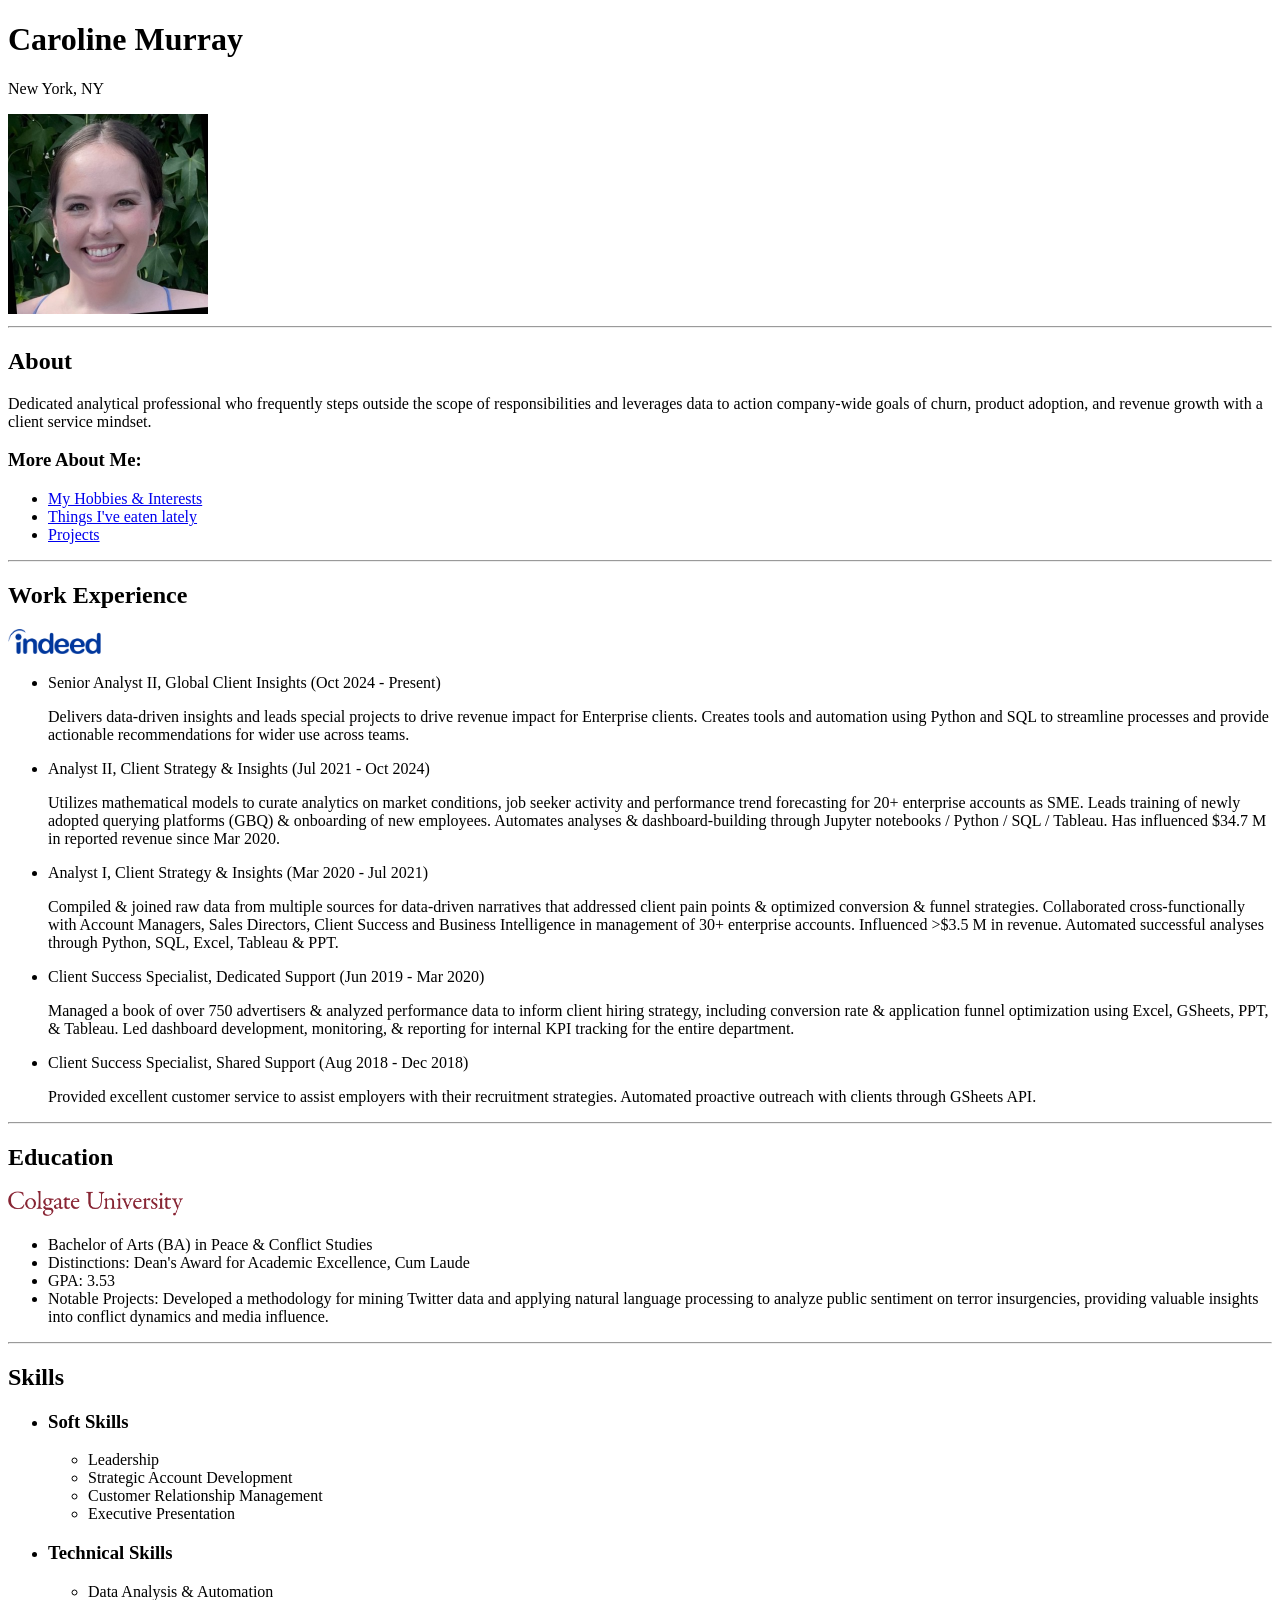
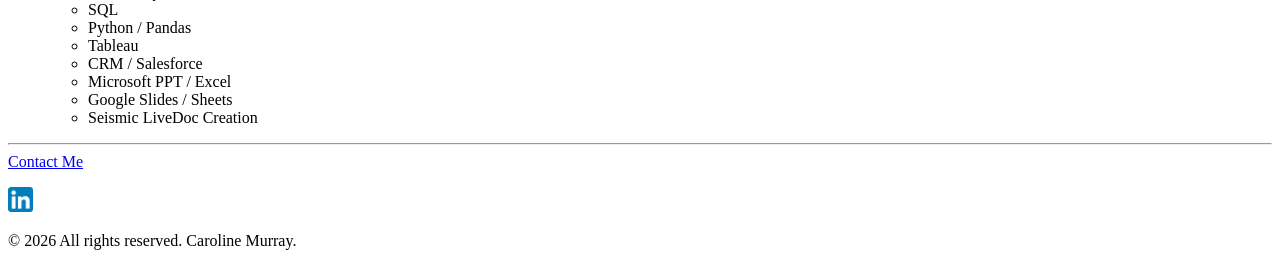
==== index.html @ bff0b768 "Update index.html" ====
<!DOCTYPE html>
<html lang="en">
    <head>
        <meta charset="UTF-8" />
        <title>My Resume</title>
        <link rel="stylesheet" type="text/css" href="/my_resume/style.css"/>
    </head>
    <body>
        <h1>Caroline Murray</h1>
        <p>New York, NY</p>
        <img src="./assets/images/headshot.png" height="200" />
        <hr />
        <h2>About</h2>
        <p>Dedicated analytical professional who frequently steps outside the scope of responsibilities and leverages data to action company-wide goals of churn, product adoption, and revenue growth with a client service mindset.</p>
        <h3>More About Me:</h3>
            <ul>
                <li><a href="./public/hobbies.html">My Hobbies & Interests</a></li>
                <li><a href="./public/eats.html">Things I've eaten lately</a></li>
                <li><a href="./public/projects.html">Projects</a></li>
            </ul>
        
        <hr />
        <h2>Work Experience </h2>
        <img src="./assets/images/Indeed_logo.png" height="25" />
        <br/>
            <ul>
                <li>Senior Analyst II, Global Client Insights (Oct 2024 - Present)</li>
                <p>Delivers data-driven insights and leads special projects to drive revenue impact for Enterprise clients. Creates tools and automation using Python and SQL to streamline processes and provide actionable recommendations for wider use across teams.</p>
                <li>Analyst II, Client Strategy & Insights (Jul 2021 - Oct 2024)</li>
                <p>Utilizes mathematical models to curate analytics on market conditions, job seeker activity and performance trend forecasting for 20+ enterprise accounts as SME. Leads training of newly adopted querying platforms (GBQ) & onboarding of new employees. Automates analyses & dashboard-building through Jupyter notebooks / Python / SQL / Tableau. Has influenced $34.7 M in reported revenue since Mar 2020.</p>
                <li>Analyst I, Client Strategy & Insights (Mar 2020 - Jul 2021)</li>
                <p>Compiled & joined raw data from multiple sources for data-driven narratives that addressed client pain points & optimized conversion & funnel strategies. Collaborated cross-functionally with Account Managers, Sales Directors, Client Success and Business Intelligence in management of 30+ enterprise accounts. Influenced >$3.5 M in revenue. Automated successful analyses through Python, SQL, Excel, Tableau & PPT.</p>
                <li>Client Success Specialist, Dedicated Support (Jun 2019 - Mar 2020)</li>
                <p>Managed a book of over 750 advertisers & analyzed performance data to inform client hiring strategy, including conversion rate & application funnel optimization using Excel, GSheets, PPT, & Tableau. Led dashboard development, monitoring, & reporting for internal KPI tracking for the entire department.</p>
                <li>Client Success Specialist, Shared Support (Aug 2018 - Dec 2018)</li>
                <p>Provided excellent customer service to assist employers with their recruitment strategies. Automated proactive outreach with clients through GSheets API.</p>
            </ul>
        <hr />
        <h2>Education</h2>
            <img src="./assets/images/Colgate_Logo.png" height="25" />
            <br/>
                <ul>
                    <li>Bachelor of Arts (BA) in Peace & Conflict Studies</li>
                    <li>Distinctions: Dean's Award for Academic Excellence, Cum Laude</li>
                    <li>GPA: 3.53</li>
                    <li>Notable Projects: Developed a methodology for mining Twitter data and applying natural language processing to analyze public sentiment on terror insurgencies, providing valuable insights into conflict dynamics and media influence.</li>
                </ul>
        <hr />
        <h2>Skills</h2>
            <ul>
                <li><h3>Soft Skills</h3></li>
                    <ul>
                        <li>Leadership</li>
                        <li>Strategic Account Development</li>
                        <li>Customer Relationship Management</li>
                        <li>Executive Presentation</li>
                    </ul>
                <li><h3>Technical Skills</h3></li>
                    <ul>
                        <li>Data Analysis & Automation</li>
                        <li>SQL</li>
                        <li>Python / Pandas</li>
                        <li>Tableau</li>
                        <li>CRM / Salesforce</li>
                        <li>Microsoft PPT / Excel</li>
                        <li>Google Slides / Sheets</li>
                        <li>Seismic LiveDoc Creation</li>
                    </ul>
                 
            </ul>
        <hr />
        <a href="./public/contact.html">Contact Me</a>
        <p></p>
        <footer>
            <a href="https://www.linkedin.com/in/murraycaroline"><img src="./assets/images/LinkedIn_icon.png" height="25"/></a>
            <p>© 2026 All rights reserved. Caroline Murray.</p>
        </footer>
    </body>
</html>
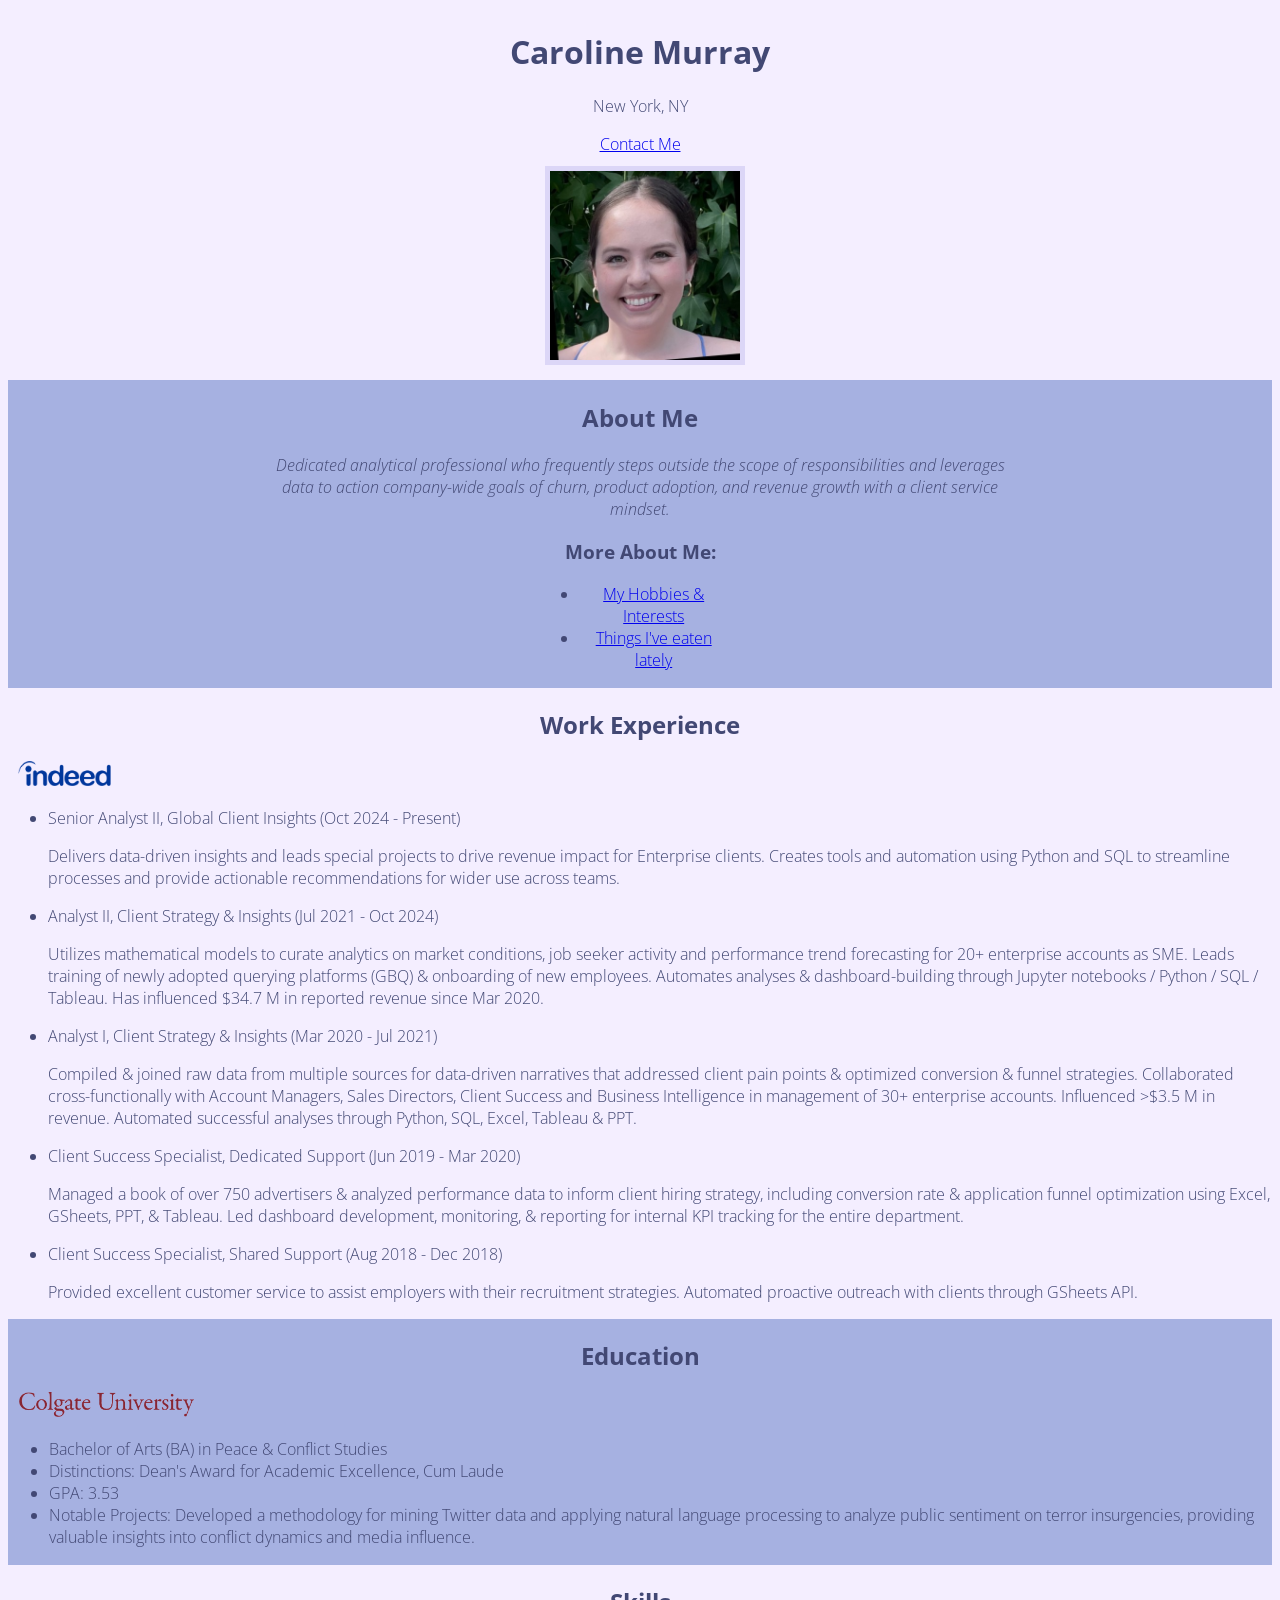
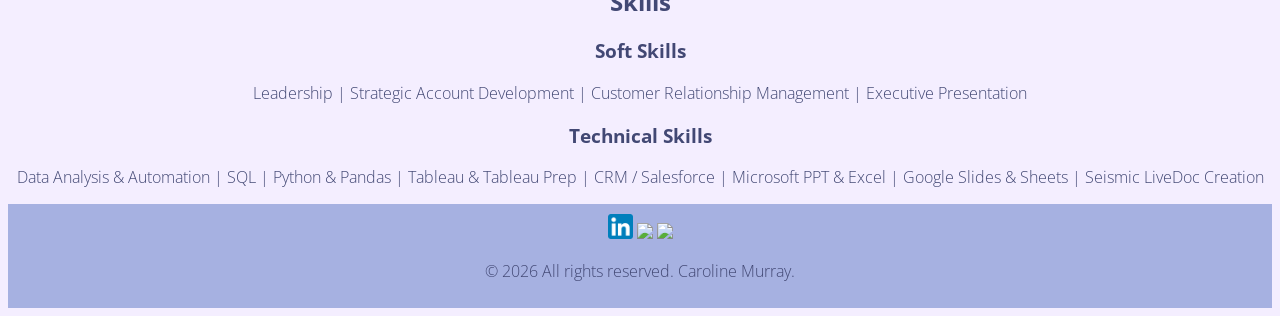
==== commit 4b2ca417: "Update index.html" ====
--- a/index.html
+++ b/index.html
@@ -3,77 +3,69 @@
     <head>
         <meta charset="UTF-8" />
         <title>My Resume</title>
-        <link rel="stylesheet" type="text/css" href="/my_resume/style.css"/>
+        <link rel="stylesheet" href="./style.css"/>
+        <link rel="preconnect" href="https://fonts.googleapis.com">
+        <link rel="preconnect" href="https://fonts.gstatic.com" crossorigin>
+        <link href="https://fonts.googleapis.com/css2?family=Open+Sans:ital,wght@0,300..800;1,300..800&display=swap" rel="stylesheet">
     </head>
     <body>
-        <h1>Caroline Murray</h1>
-        <p>New York, NY</p>
-        <img src="./assets/images/headshot.png" height="200" />
-        <hr />
-        <h2>About</h2>
-        <p>Dedicated analytical professional who frequently steps outside the scope of responsibilities and leverages data to action company-wide goals of churn, product adoption, and revenue growth with a client service mindset.</p>
+        <div class="page-header">
+            <h1>Caroline Murray</h1>
+            <p">New York, NY</p>
+            <a href="./public/contact.html">Contact Me</a>
+        </div>
+        <img id="headshot" src="./assets/images/headshot.png"/>
+        <div class="about">
+            <h2>About Me</h2>
+            <p id="about-text">Dedicated analytical professional who frequently steps outside the scope of responsibilities and leverages data to action company-wide goals of churn, product adoption, and revenue growth with a client service mindset.</p>
+        
         <h3>More About Me:</h3>
-            <ul>
+            <ul id="about-me-list">
                 <li><a href="./public/hobbies.html">My Hobbies & Interests</a></li>
                 <li><a href="./public/eats.html">Things I've eaten lately</a></li>
-                <li><a href="./public/projects.html">Projects</a></li>
             </ul>
-        
-        <hr />
-        <h2>Work Experience </h2>
-        <img src="./assets/images/Indeed_logo.png" height="25" />
-        <br/>
-            <ul>
-                <li>Senior Analyst II, Global Client Insights (Oct 2024 - Present)</li>
-                <p>Delivers data-driven insights and leads special projects to drive revenue impact for Enterprise clients. Creates tools and automation using Python and SQL to streamline processes and provide actionable recommendations for wider use across teams.</p>
-                <li>Analyst II, Client Strategy & Insights (Jul 2021 - Oct 2024)</li>
-                <p>Utilizes mathematical models to curate analytics on market conditions, job seeker activity and performance trend forecasting for 20+ enterprise accounts as SME. Leads training of newly adopted querying platforms (GBQ) & onboarding of new employees. Automates analyses & dashboard-building through Jupyter notebooks / Python / SQL / Tableau. Has influenced $34.7 M in reported revenue since Mar 2020.</p>
-                <li>Analyst I, Client Strategy & Insights (Mar 2020 - Jul 2021)</li>
-                <p>Compiled & joined raw data from multiple sources for data-driven narratives that addressed client pain points & optimized conversion & funnel strategies. Collaborated cross-functionally with Account Managers, Sales Directors, Client Success and Business Intelligence in management of 30+ enterprise accounts. Influenced >$3.5 M in revenue. Automated successful analyses through Python, SQL, Excel, Tableau & PPT.</p>
-                <li>Client Success Specialist, Dedicated Support (Jun 2019 - Mar 2020)</li>
-                <p>Managed a book of over 750 advertisers & analyzed performance data to inform client hiring strategy, including conversion rate & application funnel optimization using Excel, GSheets, PPT, & Tableau. Led dashboard development, monitoring, & reporting for internal KPI tracking for the entire department.</p>
-                <li>Client Success Specialist, Shared Support (Aug 2018 - Dec 2018)</li>
-                <p>Provided excellent customer service to assist employers with their recruitment strategies. Automated proactive outreach with clients through GSheets API.</p>
-            </ul>
-        <hr />
-        <h2>Education</h2>
-            <img src="./assets/images/Colgate_Logo.png" height="25" />
+        </div>
+        <div class="experience">
+            <h2>Work Experience </h2>
+            <img id="indeed-logo" src="./assets/images/Indeed_logo.png" height="25" />
             <br/>
                 <ul>
-                    <li>Bachelor of Arts (BA) in Peace & Conflict Studies</li>
-                    <li>Distinctions: Dean's Award for Academic Excellence, Cum Laude</li>
-                    <li>GPA: 3.53</li>
-                    <li>Notable Projects: Developed a methodology for mining Twitter data and applying natural language processing to analyze public sentiment on terror insurgencies, providing valuable insights into conflict dynamics and media influence.</li>
+                    <li>Senior Analyst II, Global Client Insights (Oct 2024 - Present)</li>
+                    <p>Delivers data-driven insights and leads special projects to drive revenue impact for Enterprise clients. Creates tools and automation using Python and SQL to streamline processes and provide actionable recommendations for wider use across teams.</p>
+                    <li>Analyst II, Client Strategy & Insights (Jul 2021 - Oct 2024)</li>
+                    <p>Utilizes mathematical models to curate analytics on market conditions, job seeker activity and performance trend forecasting for 20+ enterprise accounts as SME. Leads training of newly adopted querying platforms (GBQ) & onboarding of new employees. Automates analyses & dashboard-building through Jupyter notebooks / Python / SQL / Tableau. Has influenced $34.7 M in reported revenue since Mar 2020.</p>
+                    <li>Analyst I, Client Strategy & Insights (Mar 2020 - Jul 2021)</li>
+                    <p>Compiled & joined raw data from multiple sources for data-driven narratives that addressed client pain points & optimized conversion & funnel strategies. Collaborated cross-functionally with Account Managers, Sales Directors, Client Success and Business Intelligence in management of 30+ enterprise accounts. Influenced >$3.5 M in revenue. Automated successful analyses through Python, SQL, Excel, Tableau & PPT.</p>
+                    <li>Client Success Specialist, Dedicated Support (Jun 2019 - Mar 2020)</li>
+                    <p>Managed a book of over 750 advertisers & analyzed performance data to inform client hiring strategy, including conversion rate & application funnel optimization using Excel, GSheets, PPT, & Tableau. Led dashboard development, monitoring, & reporting for internal KPI tracking for the entire department.</p>
+                    <li>Client Success Specialist, Shared Support (Aug 2018 - Dec 2018)</li>
+                    <p>Provided excellent customer service to assist employers with their recruitment strategies. Automated proactive outreach with clients through GSheets API.</p>
                 </ul>
-        <hr />
-        <h2>Skills</h2>
-            <ul>
-                <li><h3>Soft Skills</h3></li>
+        </div>
+        <div class="education">
+            <h2>Education</h2>
+                <img id="colgate-logo" src="./assets/images/Colgate_Logo.png" height="25" />
+                <br/>
                     <ul>
-                        <li>Leadership</li>
-                        <li>Strategic Account Development</li>
-                        <li>Customer Relationship Management</li>
-                        <li>Executive Presentation</li>
+                        <li>Bachelor of Arts (BA) in Peace & Conflict Studies</li>
+                        <li>Distinctions: Dean's Award for Academic Excellence, Cum Laude</li>
+                        <li>GPA: 3.53</li>
+                        <li>Notable Projects: Developed a methodology for mining Twitter data and applying natural language processing to analyze public sentiment on terror insurgencies, providing valuable insights into conflict dynamics and media influence.</li>
                     </ul>
-                <li><h3>Technical Skills</h3></li>
-                    <ul>
-                        <li>Data Analysis & Automation</li>
-                        <li>SQL</li>
-                        <li>Python / Pandas</li>
-                        <li>Tableau</li>
-                        <li>CRM / Salesforce</li>
-                        <li>Microsoft PPT / Excel</li>
-                        <li>Google Slides / Sheets</li>
-                        <li>Seismic LiveDoc Creation</li>
-                    </ul>
-                 
-            </ul>
-        <hr />
-        <a href="./public/contact.html">Contact Me</a>
-        <p></p>
+        </div>
+        <div class="skills">
+            <h2>Skills</h2>
+            <h3>Soft Skills</h3>
+            <p>Leadership | Strategic Account Development | Customer Relationship Management | Executive Presentation</p>
+            <h3>Technical Skills</h3>
+            <p>Data Analysis & Automation | SQL | Python & Pandas | Tableau & Tableau Prep | CRM / Salesforce | Microsoft PPT & Excel | Google Slides & Sheets | Seismic LiveDoc Creation</p>
+        </div>
         <footer>
-            <a href="https://www.linkedin.com/in/murraycaroline"><img src="./assets/images/LinkedIn_icon.png" height="25"/></a>
+            <a href="https://www.linkedin.com/in/murraycaroline" target="_blank"><img src="./assets/images/LinkedIn_icon.png" height="25"/></a>
+            <a href="https://github.com/carolinemurray17" target="_blank"><img src="./assets/images/github-logo.png" height="25"/></a>
+            <a href="https://beliapp.co/app/carolinemurray17" target="_blank"><img src="./assets/images/beli.png" height="25"/></a>
             <p>© 2026 All rights reserved. Caroline Murray.</p>
         </footer>
+
     </body>
 </html>
--- a/style.css
+++ b/style.css
@@ -0,0 +1,68 @@
+html {
+    background-color: #F4EEFF;
+    font-family: "Open Sans", sans-serif;
+    font-optical-sizing: auto;
+    font-weight: 300;
+    font-style: normal;
+    color: #424874
+}
+
+.page-header {
+    text-align: center;
+    padding: 1px;
+    margin-bottom: 10px;
+}
+
+#headshot {
+    width: 15%;
+    border: 5px solid #DCD6F7;
+    margin-left: 42.5%;
+    margin-bottom: 10px;
+}
+
+.about {
+    text-align: center;
+    background-color: #A6B1E1;
+    padding: 1px;
+}
+
+#about-text {
+    font-style: italic;
+    margin-left: 20%;
+    margin-right: 20%;
+}
+
+#about-me-list {
+    margin-left: 42%;
+    margin-right: 43%;
+}
+
+footer {
+    text-align: center;
+    background-color: #A6B1E1;
+    padding: 10px;
+    
+}
+
+h2 {
+    text-align: center;
+}
+
+.education {
+    background-color: #A6B1E1;
+    padding: 1px;
+}
+
+.skills {
+    text-align: center;
+}
+
+#colgate-logo {
+    margin-left: 10px;
+}
+
+#indeed-logo {
+    margin-left: 10px;
+}
+
+
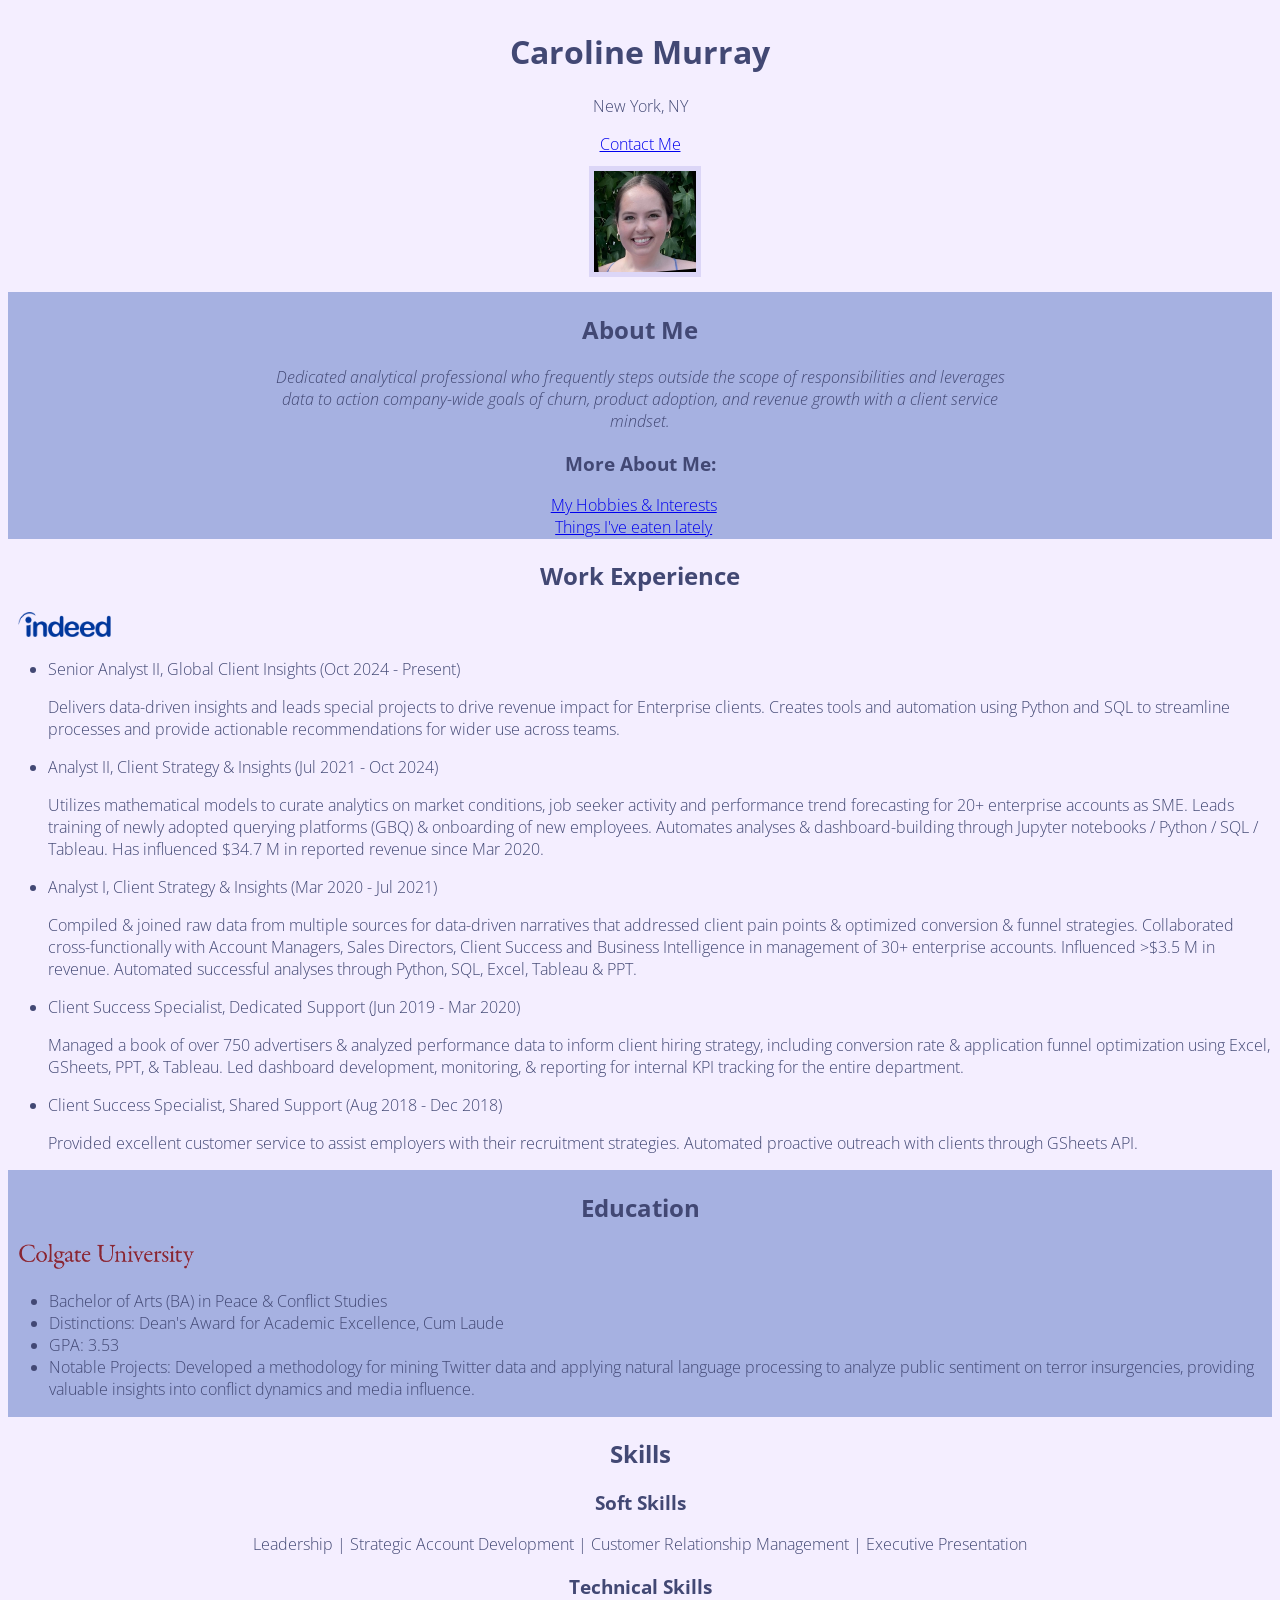
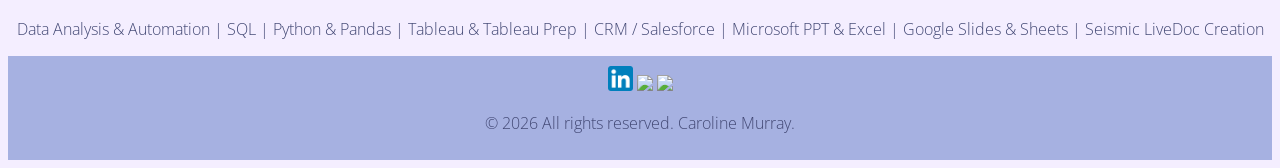
==== commit 4a1daf54: "Update index.html" ====
--- a/index.html
+++ b/index.html
@@ -20,10 +20,11 @@
             <p id="about-text">Dedicated analytical professional who frequently steps outside the scope of responsibilities and leverages data to action company-wide goals of churn, product adoption, and revenue growth with a client service mindset.</p>
         
         <h3>More About Me:</h3>
-            <ul id="about-me-list">
-                <li><a href="./public/hobbies.html">My Hobbies & Interests</a></li>
-                <li><a href="./public/eats.html">Things I've eaten lately</a></li>
-            </ul>
+            <div id="about-me-list">
+                <a href="./public/hobbies.html">My Hobbies & Interests</a>
+                <br/>
+                <a href="./public/eats.html">Things I've eaten lately</a>
+            </div>
         </div>
         <div class="experience">
             <h2>Work Experience </h2>
--- a/style.css
+++ b/style.css
@@ -16,8 +16,9 @@
 #headshot {
     width: 15%;
     border: 5px solid #DCD6F7;
-    margin-left: 42.5%;
+    margin-left: 46%;
     margin-bottom: 10px;
+    width: 8%;
 }
 
 .about {
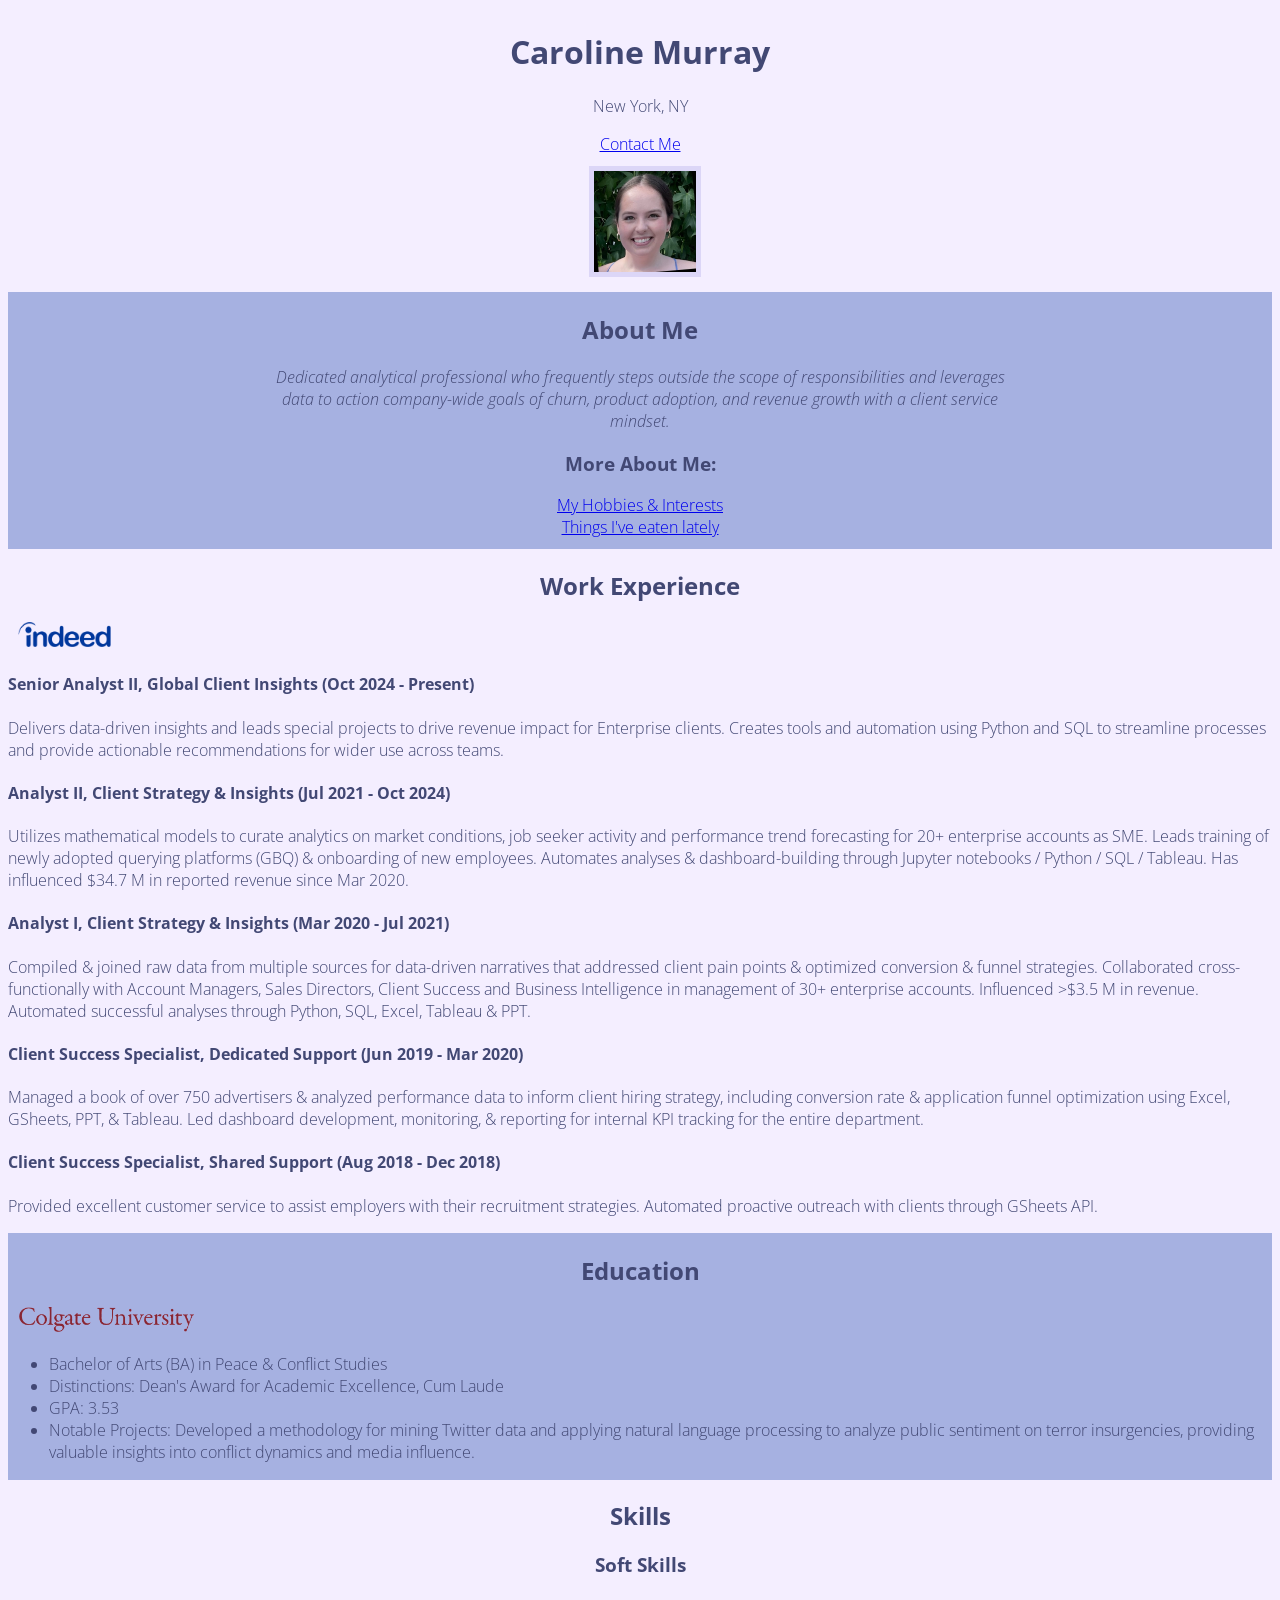
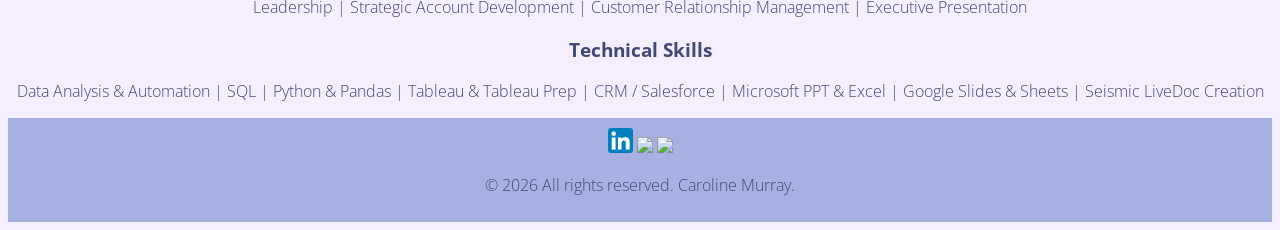
==== commit abd63dc9: "Update index.html" ====
--- a/index.html
+++ b/index.html
@@ -18,8 +18,7 @@
         <div class="about">
             <h2>About Me</h2>
             <p id="about-text">Dedicated analytical professional who frequently steps outside the scope of responsibilities and leverages data to action company-wide goals of churn, product adoption, and revenue growth with a client service mindset.</p>
-        
-        <h3>More About Me:</h3>
+            <h3>More About Me:</h3>
             <div id="about-me-list">
                 <a href="./public/hobbies.html">My Hobbies & Interests</a>
                 <br/>
@@ -28,31 +27,31 @@
         </div>
         <div class="experience">
             <h2>Work Experience </h2>
-            <img id="indeed-logo" src="./assets/images/Indeed_logo.png" height="25" />
+            <a href="https://www.indeed.com"><img id="indeed-logo" src="./assets/images/Indeed_logo.png" height="25"/></a>
             <br/>
-                <ul>
-                    <li>Senior Analyst II, Global Client Insights (Oct 2024 - Present)</li>
-                    <p>Delivers data-driven insights and leads special projects to drive revenue impact for Enterprise clients. Creates tools and automation using Python and SQL to streamline processes and provide actionable recommendations for wider use across teams.</p>
-                    <li>Analyst II, Client Strategy & Insights (Jul 2021 - Oct 2024)</li>
-                    <p>Utilizes mathematical models to curate analytics on market conditions, job seeker activity and performance trend forecasting for 20+ enterprise accounts as SME. Leads training of newly adopted querying platforms (GBQ) & onboarding of new employees. Automates analyses & dashboard-building through Jupyter notebooks / Python / SQL / Tableau. Has influenced $34.7 M in reported revenue since Mar 2020.</p>
-                    <li>Analyst I, Client Strategy & Insights (Mar 2020 - Jul 2021)</li>
-                    <p>Compiled & joined raw data from multiple sources for data-driven narratives that addressed client pain points & optimized conversion & funnel strategies. Collaborated cross-functionally with Account Managers, Sales Directors, Client Success and Business Intelligence in management of 30+ enterprise accounts. Influenced >$3.5 M in revenue. Automated successful analyses through Python, SQL, Excel, Tableau & PPT.</p>
-                    <li>Client Success Specialist, Dedicated Support (Jun 2019 - Mar 2020)</li>
-                    <p>Managed a book of over 750 advertisers & analyzed performance data to inform client hiring strategy, including conversion rate & application funnel optimization using Excel, GSheets, PPT, & Tableau. Led dashboard development, monitoring, & reporting for internal KPI tracking for the entire department.</p>
-                    <li>Client Success Specialist, Shared Support (Aug 2018 - Dec 2018)</li>
-                    <p>Provided excellent customer service to assist employers with their recruitment strategies. Automated proactive outreach with clients through GSheets API.</p>
-                </ul>
+            <div id="experience-list">
+                <h4>Senior Analyst II, Global Client Insights (Oct 2024 - Present)</h4>
+                <p>Delivers data-driven insights and leads special projects to drive revenue impact for Enterprise clients. Creates tools and automation using Python and SQL to streamline processes and provide actionable recommendations for wider use across teams.</p>
+                <h4>Analyst II, Client Strategy & Insights (Jul 2021 - Oct 2024)</h4>
+                <p>Utilizes mathematical models to curate analytics on market conditions, job seeker activity and performance trend forecasting for 20+ enterprise accounts as SME. Leads training of newly adopted querying platforms (GBQ) & onboarding of new employees. Automates analyses & dashboard-building through Jupyter notebooks / Python / SQL / Tableau. Has influenced $34.7 M in reported revenue since Mar 2020.</p>
+                <h4>Analyst I, Client Strategy & Insights (Mar 2020 - Jul 2021)</h4>
+                <p>Compiled & joined raw data from multiple sources for data-driven narratives that addressed client pain points & optimized conversion & funnel strategies. Collaborated cross-functionally with Account Managers, Sales Directors, Client Success and Business Intelligence in management of 30+ enterprise accounts. Influenced >$3.5 M in revenue. Automated successful analyses through Python, SQL, Excel, Tableau & PPT.</p>
+                <h4>Client Success Specialist, Dedicated Support (Jun 2019 - Mar 2020)</h4>
+                <p>Managed a book of over 750 advertisers & analyzed performance data to inform client hiring strategy, including conversion rate & application funnel optimization using Excel, GSheets, PPT, & Tableau. Led dashboard development, monitoring, & reporting for internal KPI tracking for the entire department.</p>
+                <h4>Client Success Specialist, Shared Support (Aug 2018 - Dec 2018)</h4>
+                <p>Provided excellent customer service to assist employers with their recruitment strategies. Automated proactive outreach with clients through GSheets API.</p>
+            </div>
         </div>
         <div class="education">
             <h2>Education</h2>
-                <img id="colgate-logo" src="./assets/images/Colgate_Logo.png" height="25" />
-                <br/>
-                    <ul>
-                        <li>Bachelor of Arts (BA) in Peace & Conflict Studies</li>
-                        <li>Distinctions: Dean's Award for Academic Excellence, Cum Laude</li>
-                        <li>GPA: 3.53</li>
-                        <li>Notable Projects: Developed a methodology for mining Twitter data and applying natural language processing to analyze public sentiment on terror insurgencies, providing valuable insights into conflict dynamics and media influence.</li>
-                    </ul>
+            <a href="https://www.colgate.edu"><img id="colgate-logo" src="./assets/images/Colgate_Logo.png" height="25"/></a>
+            <br/>
+            <ul>
+                <li>Bachelor of Arts (BA) in Peace & Conflict Studies</li>
+                <li>Distinctions: Dean's Award for Academic Excellence, Cum Laude</li>
+                <li>GPA: 3.53</li>
+                <li>Notable Projects: Developed a methodology for mining Twitter data and applying natural language processing to analyze public sentiment on terror insurgencies, providing valuable insights into conflict dynamics and media influence.</li>
+            </ul>
         </div>
         <div class="skills">
             <h2>Skills</h2>
--- a/style.css
+++ b/style.css
@@ -34,8 +34,8 @@
 }
 
 #about-me-list {
-    margin-left: 42%;
-    margin-right: 43%;
+    text-align: center;
+    margin-bottom: 10px;
 }
 
 footer {
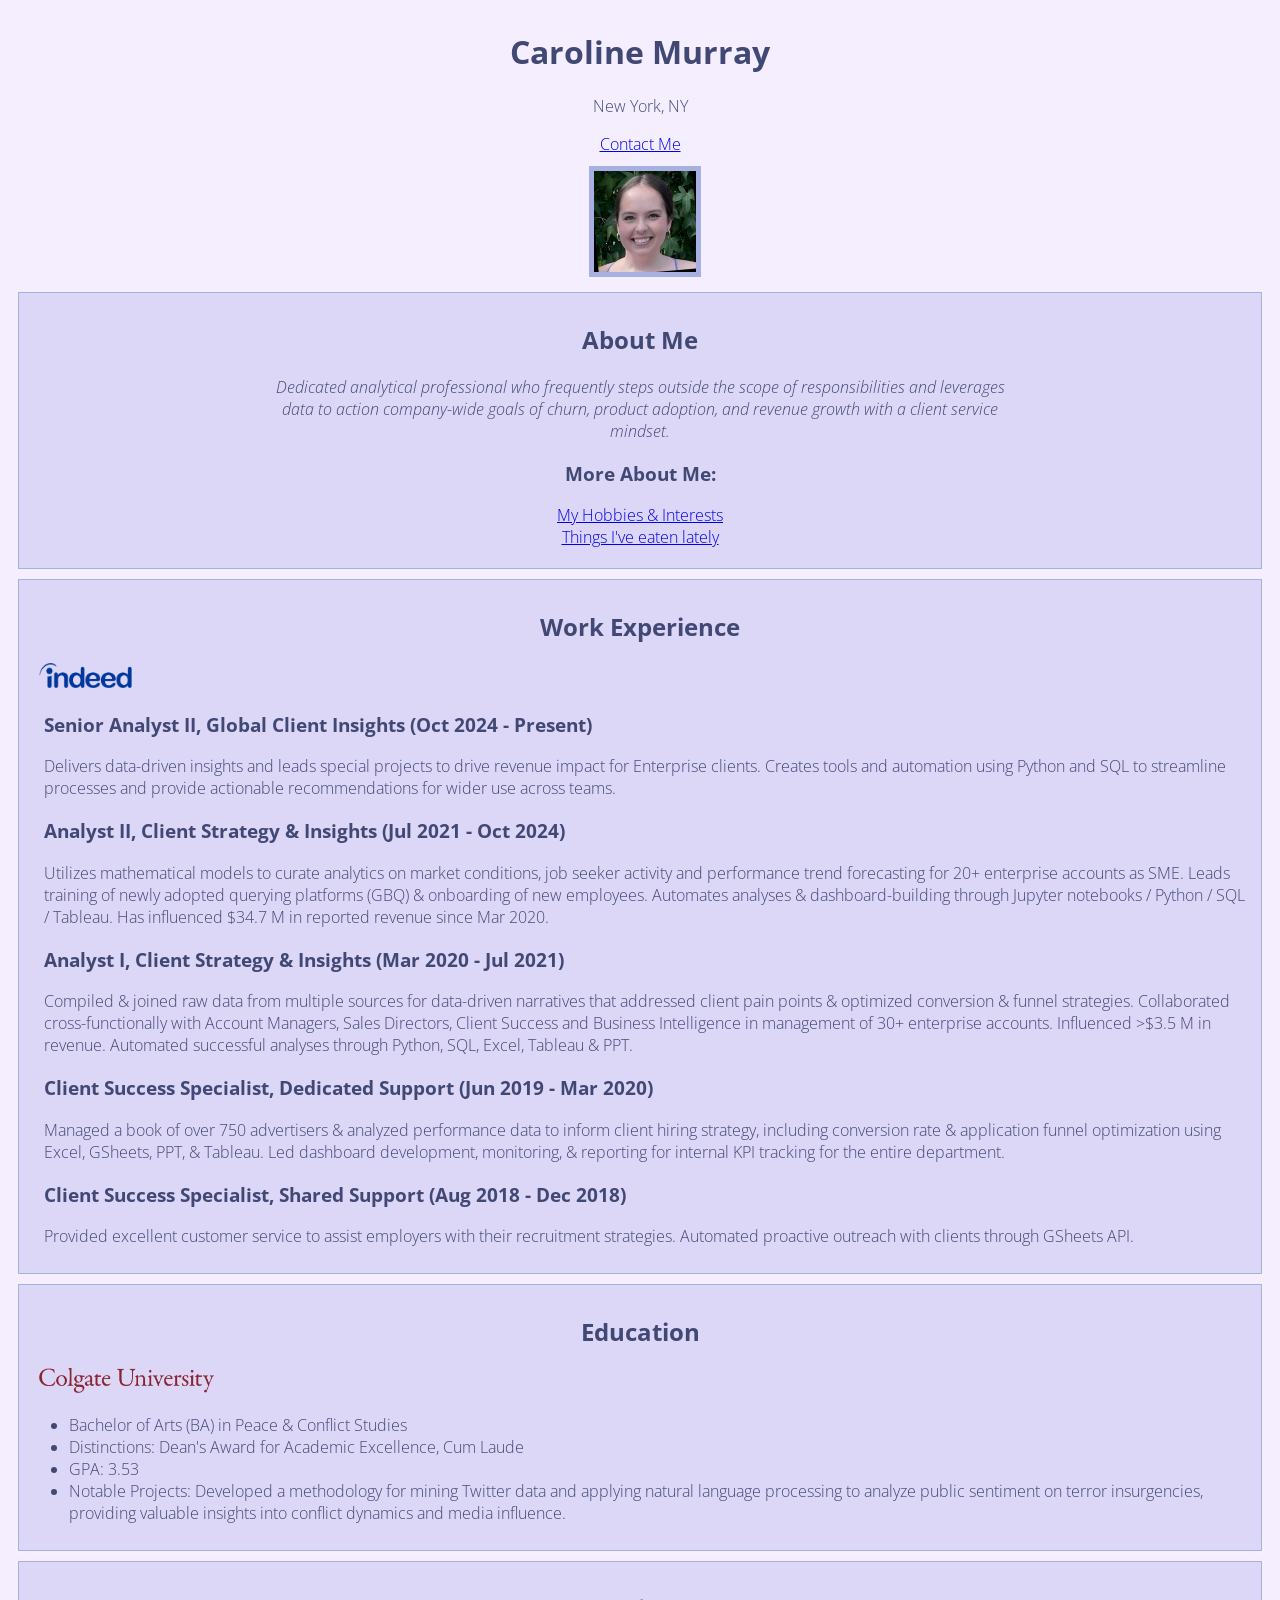
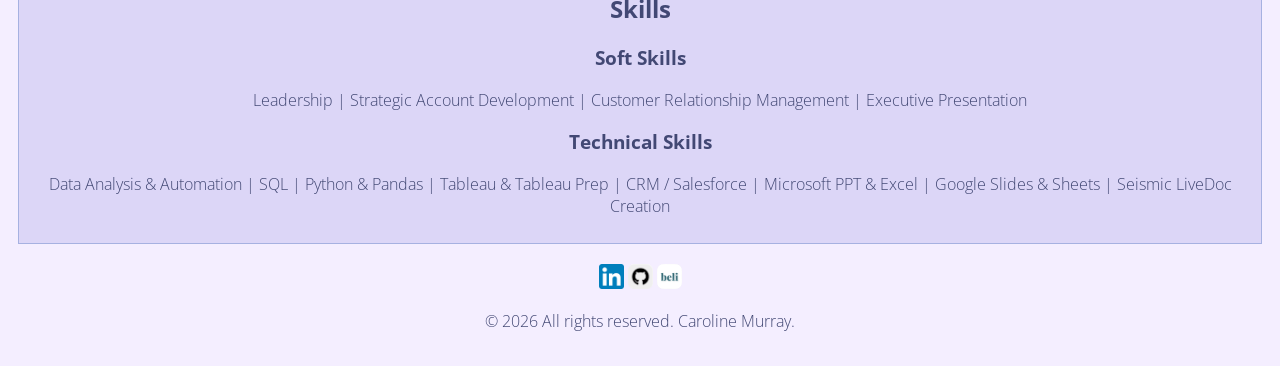
==== commit 858cc465: "Update index.html" ====
--- a/index.html
+++ b/index.html
@@ -30,15 +30,15 @@
             <a href="https://www.indeed.com"><img id="indeed-logo" src="./assets/images/Indeed_logo.png" height="25"/></a>
             <br/>
             <div id="experience-list">
-                <h4>Senior Analyst II, Global Client Insights (Oct 2024 - Present)</h4>
+                <h3>Senior Analyst II, Global Client Insights (Oct 2024 - Present)</h4>
                 <p>Delivers data-driven insights and leads special projects to drive revenue impact for Enterprise clients. Creates tools and automation using Python and SQL to streamline processes and provide actionable recommendations for wider use across teams.</p>
-                <h4>Analyst II, Client Strategy & Insights (Jul 2021 - Oct 2024)</h4>
+                <h3>Analyst II, Client Strategy & Insights (Jul 2021 - Oct 2024)</h4>
                 <p>Utilizes mathematical models to curate analytics on market conditions, job seeker activity and performance trend forecasting for 20+ enterprise accounts as SME. Leads training of newly adopted querying platforms (GBQ) & onboarding of new employees. Automates analyses & dashboard-building through Jupyter notebooks / Python / SQL / Tableau. Has influenced $34.7 M in reported revenue since Mar 2020.</p>
-                <h4>Analyst I, Client Strategy & Insights (Mar 2020 - Jul 2021)</h4>
+                <h3>Analyst I, Client Strategy & Insights (Mar 2020 - Jul 2021)</h4>
                 <p>Compiled & joined raw data from multiple sources for data-driven narratives that addressed client pain points & optimized conversion & funnel strategies. Collaborated cross-functionally with Account Managers, Sales Directors, Client Success and Business Intelligence in management of 30+ enterprise accounts. Influenced >$3.5 M in revenue. Automated successful analyses through Python, SQL, Excel, Tableau & PPT.</p>
-                <h4>Client Success Specialist, Dedicated Support (Jun 2019 - Mar 2020)</h4>
+                <h3>Client Success Specialist, Dedicated Support (Jun 2019 - Mar 2020)</h4>
                 <p>Managed a book of over 750 advertisers & analyzed performance data to inform client hiring strategy, including conversion rate & application funnel optimization using Excel, GSheets, PPT, & Tableau. Led dashboard development, monitoring, & reporting for internal KPI tracking for the entire department.</p>
-                <h4>Client Success Specialist, Shared Support (Aug 2018 - Dec 2018)</h4>
+                <h3>Client Success Specialist, Shared Support (Aug 2018 - Dec 2018)</h4>
                 <p>Provided excellent customer service to assist employers with their recruitment strategies. Automated proactive outreach with clients through GSheets API.</p>
             </div>
         </div>
--- a/style.css
+++ b/style.css
@@ -13,18 +13,54 @@
     margin-bottom: 10px;
 }
 
+.about {
+    text-align: center;
+    background-color: #DCD6F7;
+    margin: 10px 10px;
+    padding: 10px;
+    border: 1px solid #A6B1E1;
+}
+
+.experience {
+    background-color: #DCD6F7;
+    margin: 10px 10px;
+    padding: 10px;
+    border: 1px solid #A6B1E1;
+}
+
+.education {
+    background-color: #DCD6F7;
+    margin: 10px 10px;
+    padding: 10px;
+    border: 1px solid #A6B1E1;
+}
+
+.skills {
+    background-color: #DCD6F7;
+    margin: 10px 10px;
+    padding: 10px;
+    border: 1px solid #A6B1E1;
+    text-align: center;
+}
+
+footer {
+    text-align: center;
+    padding: 10px;
+}
+
 #headshot {
     width: 15%;
-    border: 5px solid #DCD6F7;
+    border: 5px solid #A6B1E1;
     margin-left: 46%;
-    margin-bottom: 10px;
     width: 8%;
 }
 
-.about {
-    text-align: center;
-    background-color: #A6B1E1;
-    padding: 1px;
+#colgate-logo {
+    margin-left: 10px;
+}
+
+#indeed-logo {
+    margin-left: 10px;
 }
 
 #about-text {
@@ -38,32 +74,10 @@
     margin-bottom: 10px;
 }
 
-footer {
-    text-align: center;
-    background-color: #A6B1E1;
-    padding: 10px;
-    
+#experience-list {
+    margin-left: 15px;
 }
 
 h2 {
     text-align: center;
 }
-
-.education {
-    background-color: #A6B1E1;
-    padding: 1px;
-}
-
-.skills {
-    text-align: center;
-}
-
-#colgate-logo {
-    margin-left: 10px;
-}
-
-#indeed-logo {
-    margin-left: 10px;
-}
-
-
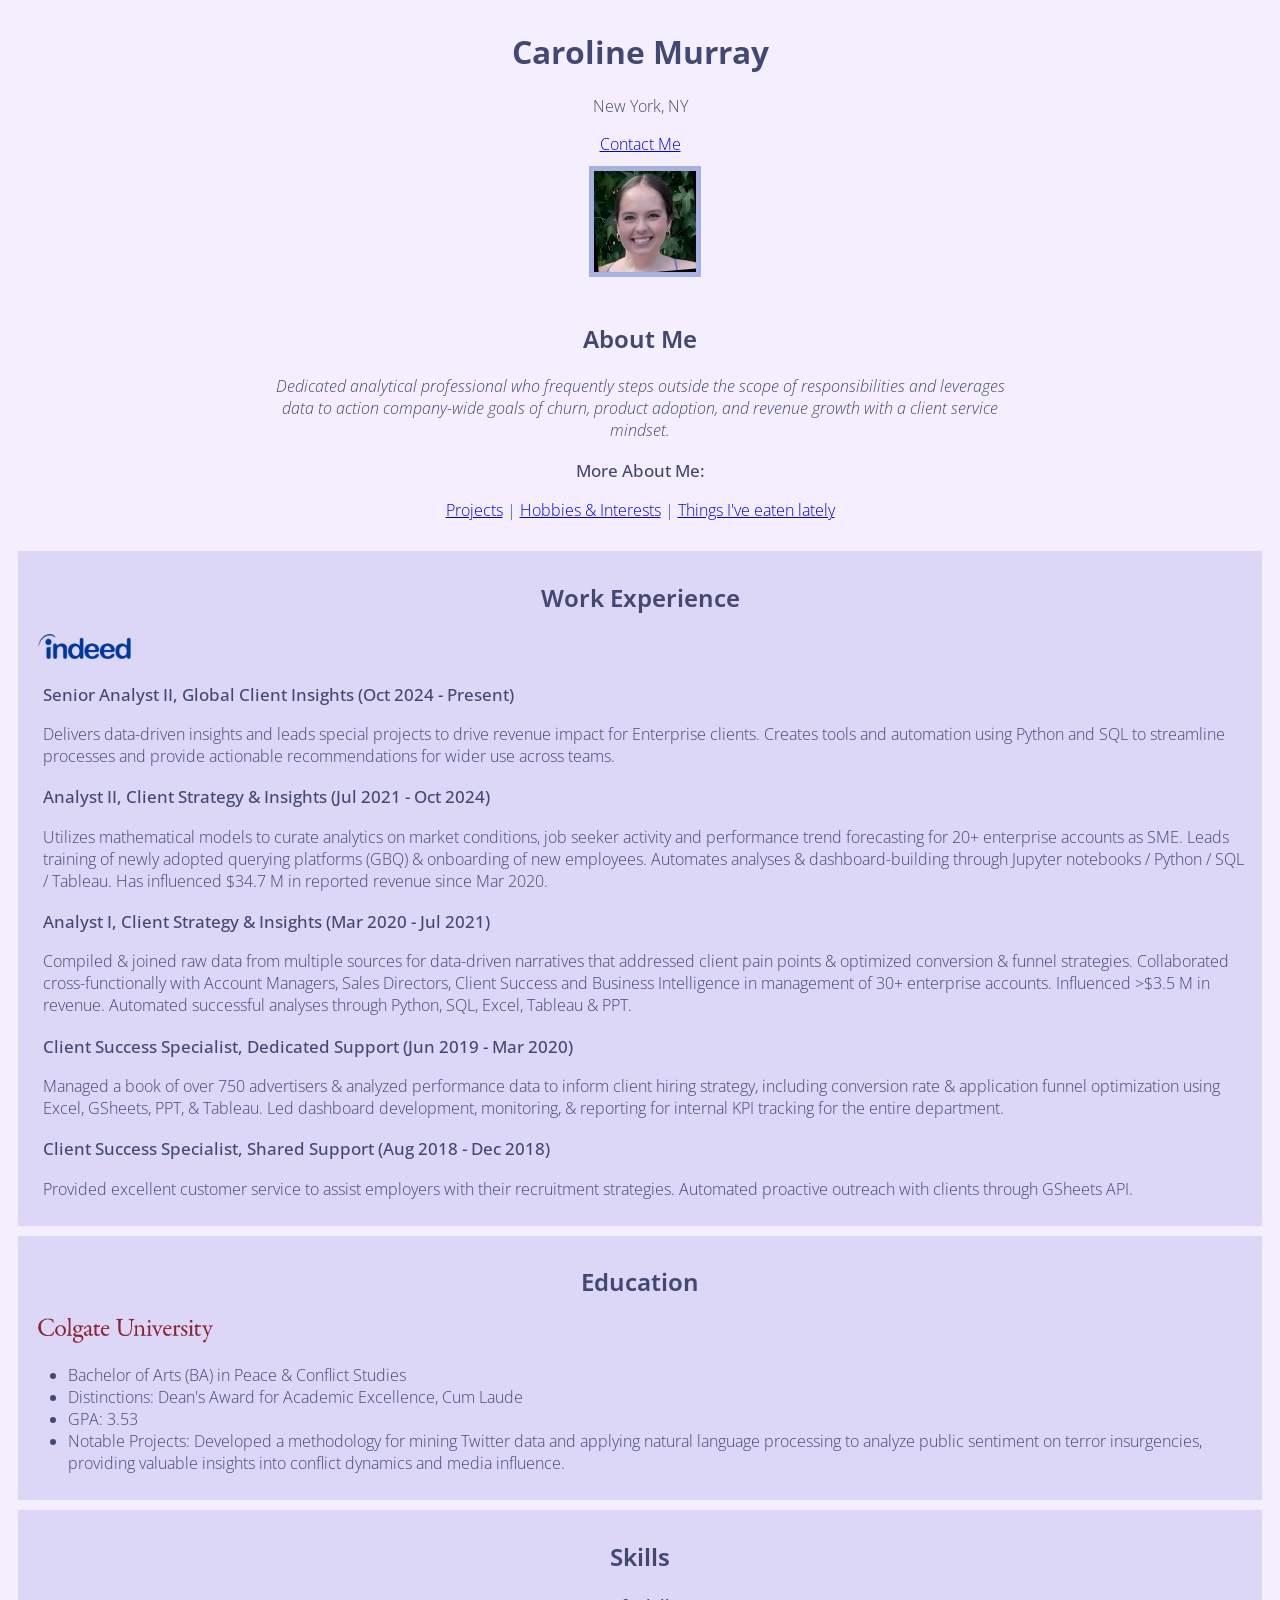
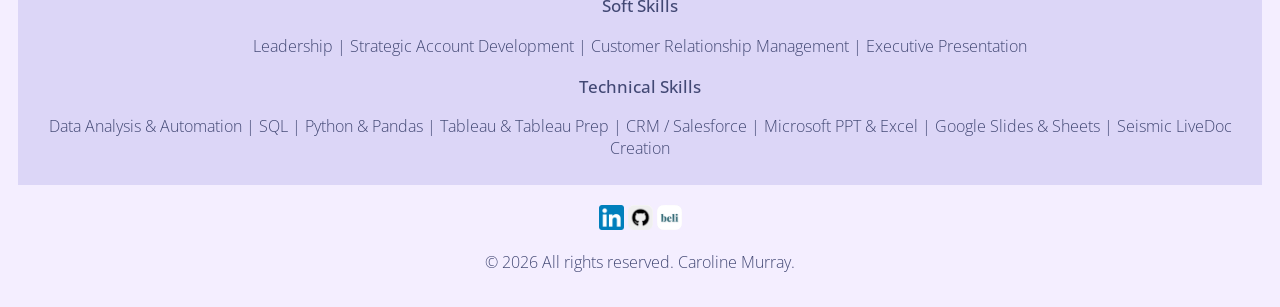
==== commit 13e903be: "Update index.html" ====
--- a/index.html
+++ b/index.html
@@ -20,14 +20,14 @@
             <p id="about-text">Dedicated analytical professional who frequently steps outside the scope of responsibilities and leverages data to action company-wide goals of churn, product adoption, and revenue growth with a client service mindset.</p>
             <h3>More About Me:</h3>
             <div id="about-me-list">
-                <a href="./public/hobbies.html">My Hobbies & Interests</a>
-                <br/>
+                <a href="./pubic/projects.html">Projects</a> |
+                <a href="./public/hobbies.html">Hobbies & Interests</a> |
                 <a href="./public/eats.html">Things I've eaten lately</a>
             </div>
         </div>
         <div class="experience">
             <h2>Work Experience </h2>
-            <a href="https://www.indeed.com"><img id="indeed-logo" src="./assets/images/Indeed_logo.png" height="25"/></a>
+            <a href="https://www.indeed.com" target="_blank"><img id="indeed-logo" src="./assets/images/Indeed_logo.png" height="25"/></a>
             <br/>
             <div id="experience-list">
                 <h3>Senior Analyst II, Global Client Insights (Oct 2024 - Present)</h4>
@@ -44,7 +44,7 @@
         </div>
         <div class="education">
             <h2>Education</h2>
-            <a href="https://www.colgate.edu"><img id="colgate-logo" src="./assets/images/Colgate_Logo.png" height="25"/></a>
+            <a href="https://www.colgate.edu" target="_blank"><img id="colgate-logo" src="./assets/images/Colgate_Logo.png" height="25"/></a>
             <br/>
             <ul>
                 <li>Bachelor of Arts (BA) in Peace & Conflict Studies</li>
--- a/style.css
+++ b/style.css
@@ -15,31 +15,26 @@
 
 .about {
     text-align: center;
-    background-color: #DCD6F7;
     margin: 10px 10px;
     padding: 10px;
-    border: 1px solid #A6B1E1;
 }
 
 .experience {
     background-color: #DCD6F7;
     margin: 10px 10px;
     padding: 10px;
-    border: 1px solid #A6B1E1;
 }
 
 .education {
     background-color: #DCD6F7;
     margin: 10px 10px;
     padding: 10px;
-    border: 1px solid #A6B1E1;
 }
 
 .skills {
     background-color: #DCD6F7;
     margin: 10px 10px;
     padding: 10px;
-    border: 1px solid #A6B1E1;
     text-align: center;
 }
 
@@ -78,6 +73,16 @@
     margin-left: 15px;
 }
 
+h1 {
+    font-weight: 680;
+}
+
 h2 {
     text-align: center;
+    font-weight: 650;
 }
+
+h3 {
+    font-weight: 500;
+    font-size: 13pt;   
+}
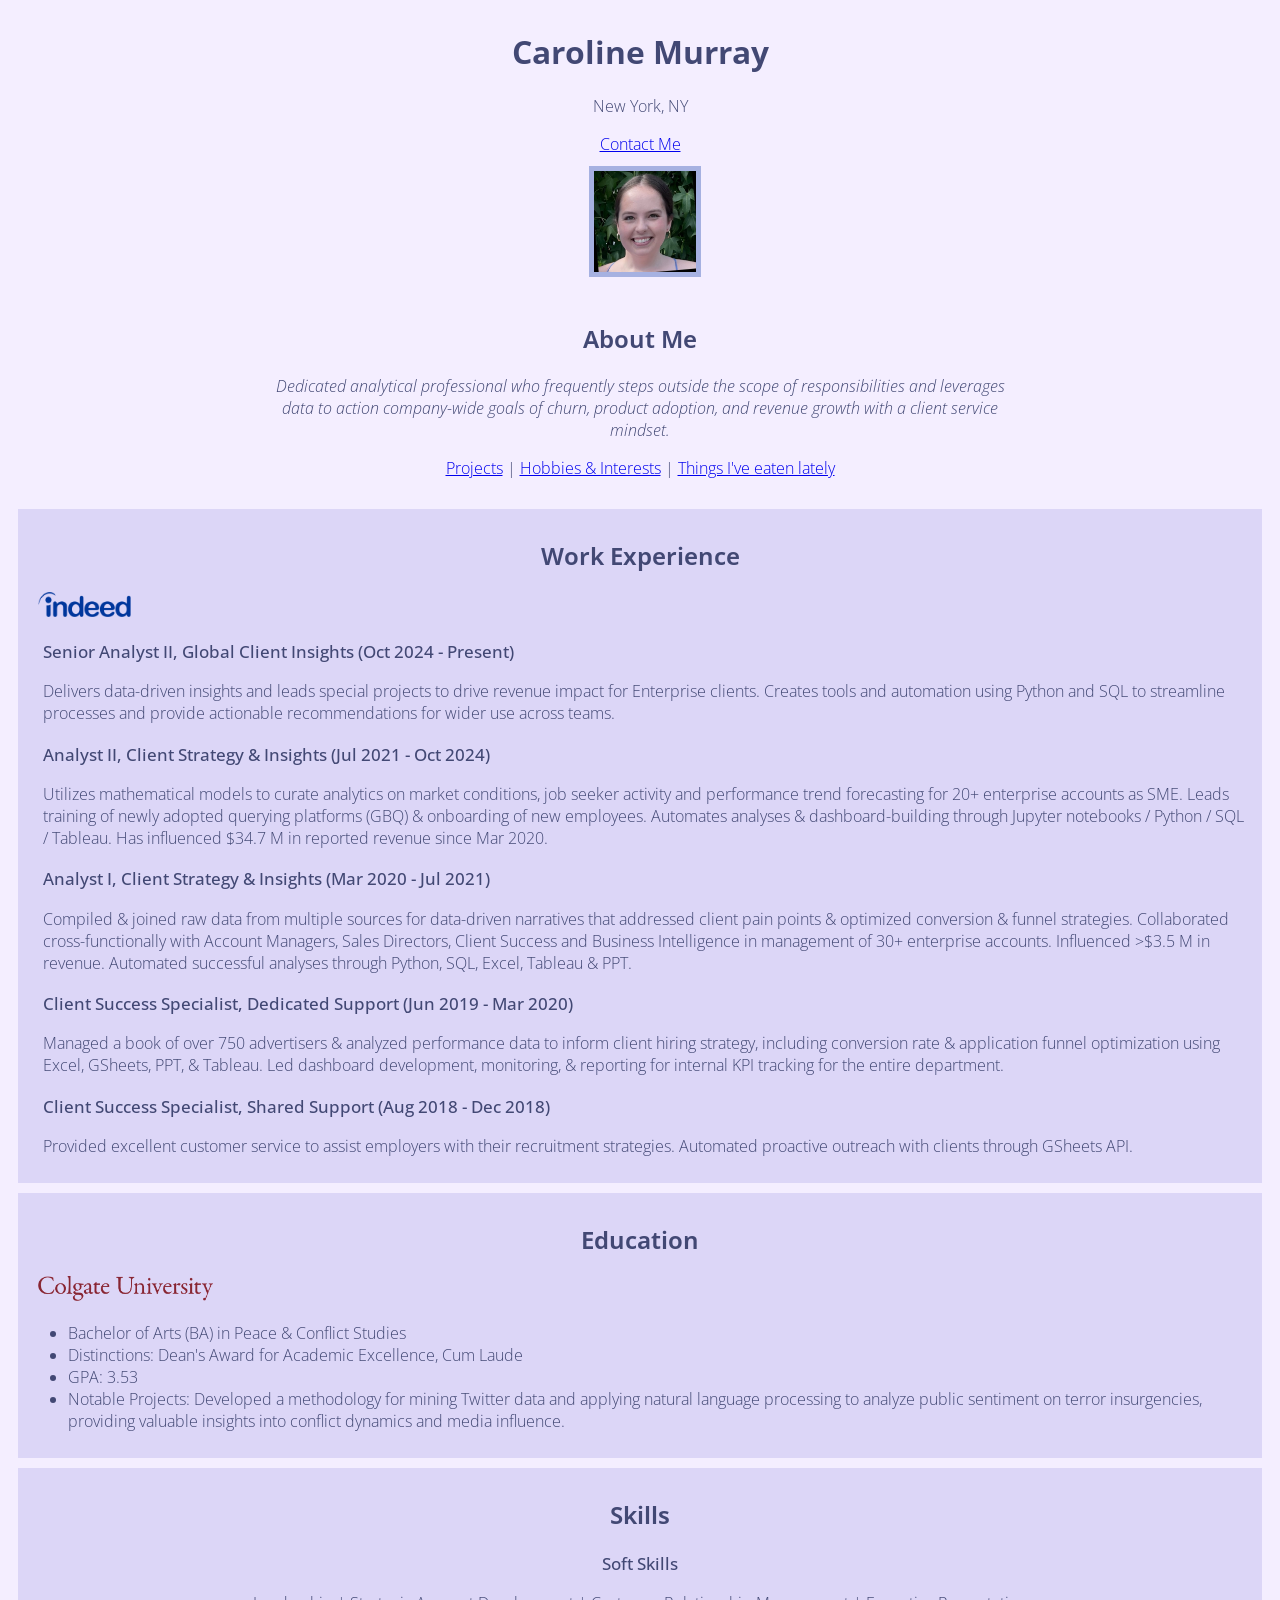
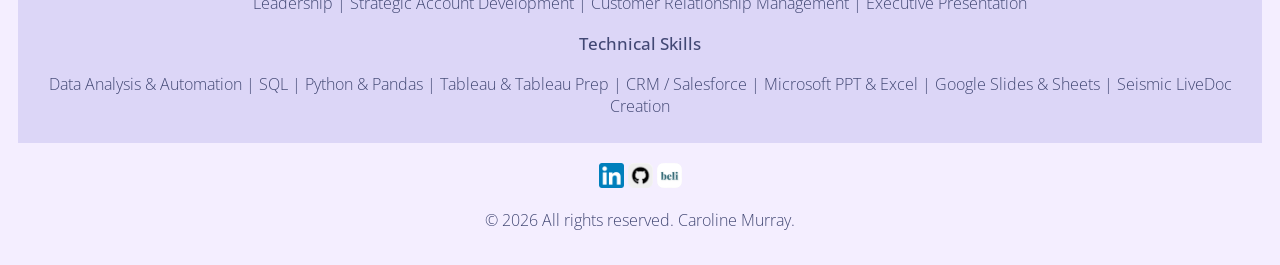
==== commit e8f5d382: "Update index.html" ====
--- a/index.html
+++ b/index.html
@@ -18,7 +18,6 @@
         <div class="about">
             <h2>About Me</h2>
             <p id="about-text">Dedicated analytical professional who frequently steps outside the scope of responsibilities and leverages data to action company-wide goals of churn, product adoption, and revenue growth with a client service mindset.</p>
-            <h3>More About Me:</h3>
             <div id="about-me-list">
                 <a href="./pubic/projects.html">Projects</a> |
                 <a href="./public/hobbies.html">Hobbies & Interests</a> |
